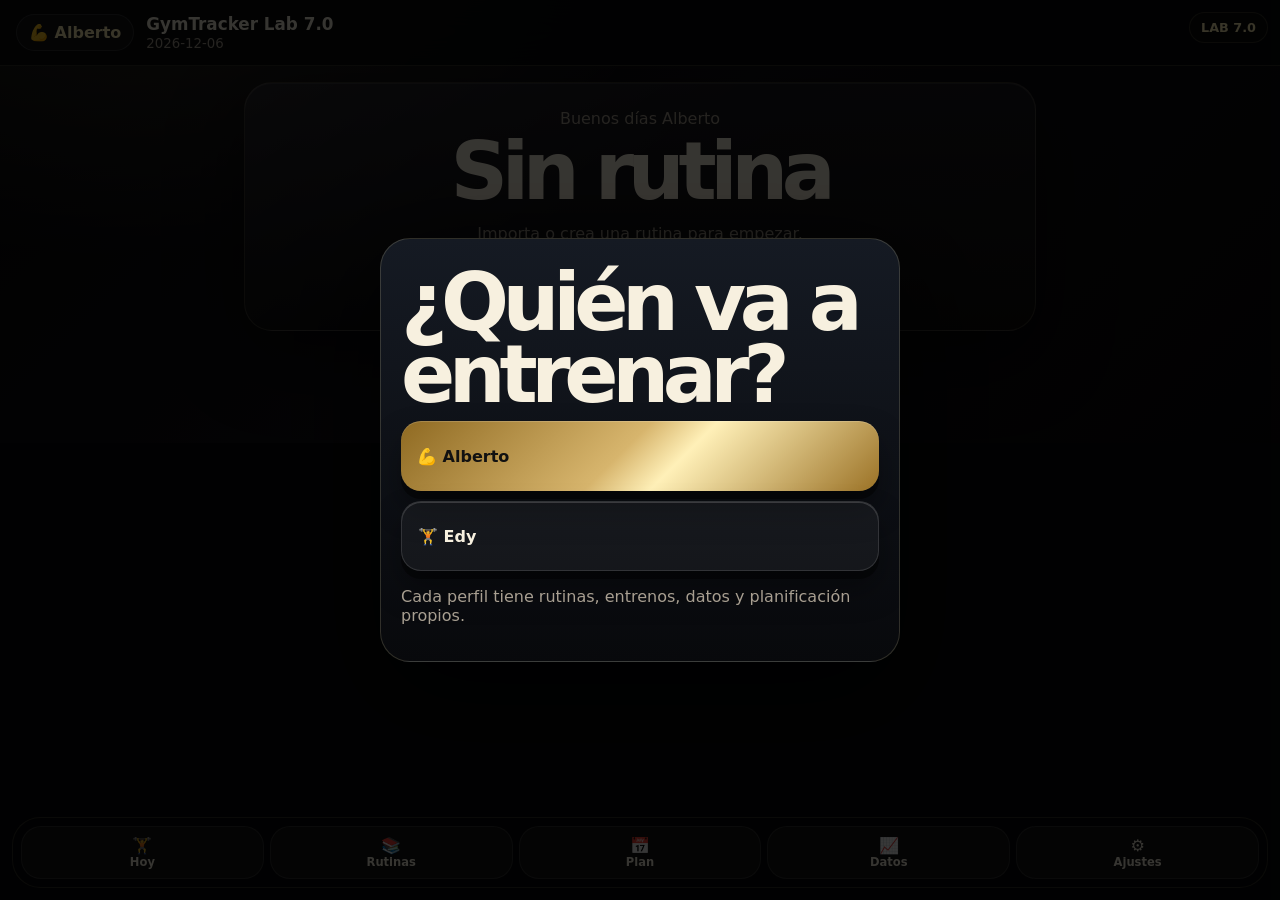
==== lab-html/index.html @ 8fd82e92 "import 7.0" ====
<!doctype html>
<html lang="es">
<head>
  <meta charset="utf-8">
  <meta name="viewport" content="width=device-width,initial-scale=1,viewport-fit=cover">
  <meta name="theme-color" content="#06070a">
  <meta http-equiv="Cache-Control" content="no-cache, no-store, must-revalidate">
  <title>GymTracker Lab 7.0</title>
  <link rel="manifest" href="manifest.webmanifest">
  <link rel="stylesheet" href="styles.css">
</head>
<body>
  <div class="badge">LAB 7.0</div>

  <div id="profileModal" class="modal on">
    <div class="modalBox">
      <h1>¿Quién va a entrenar?</h1>
      <button class="wall primary" onclick="GT.selectUser('Alberto')">💪 Alberto</button>
      <button class="wall" onclick="GT.selectUser('Edy')">🏋️ Edy</button>
      <p class="muted">Cada perfil tiene rutinas, entrenos, datos y planificación propios.</p>
    </div>
  </div>

  <header>
    <button id="userChip" class="chip" onclick="GT.openUsers()">💪 Alberto</button>
    <div>
      <strong>GymTracker Lab 7.0</strong>
      <small id="todayLabel"></small>
    </div>
  </header>

  <main>
    <section id="home" class="screen on"></section>
    <section id="workout" class="screen"></section>
    <section id="routines" class="screen"></section>
    <section id="plan" class="screen"></section>
    <section id="data" class="screen"></section>
    <section id="settings" class="screen"></section>
  </main>

  <nav>
    <button onclick="GT.show('home')" data-nav="home">🏋️<span>Hoy</span></button>
    <button onclick="GT.show('routines')" data-nav="routines">📚<span>Rutinas</span></button>
    <button onclick="GT.show('plan')" data-nav="plan">📅<span>Plan</span></button>
    <button onclick="GT.show('data')" data-nav="data">📈<span>Datos</span></button>
    <button onclick="GT.show('settings')" data-nav="settings">⚙️<span>Ajustes</span></button>
  </nav>

  <script src="storage.js"></script>
  <script src="routines.js"></script>
  <script src="workout.js"></script>
  <script src="stats.js"></script>
  <script src="season.js"></script>
  <script src="app.js"></script>
</body>
</html>
---- lab-html/styles.css ----
:root{
  --bg:#06070a;--panel:#101218;--panel2:#171923;--ink:#f7f0df;--mut:#a89f91;
  --gold:#d6b46a;--gold2:#fff0b8;--line:rgba(255,240,184,.16);
  --danger:#ff6b6b;--ok:#9be7b4;--r:28px;--gap:16px;
}
*{box-sizing:border-box}
html,body{margin:0;min-height:100%;background:var(--bg);color:var(--ink);font-family:system-ui,-apple-system,Segoe UI,Roboto,sans-serif;overflow-x:hidden}
body{
  background:
    radial-gradient(900px 520px at 10% -12%,rgba(255,240,184,.14),transparent 60%),
    linear-gradient(135deg,#050507,#111015 48%,#070608);
}
body.elegance{
  --gold:#9ca4ad;--gold2:#e5e1d8;--line:rgba(229,225,216,.14);
  background:radial-gradient(900px 520px at 18% -10%,rgba(229,225,216,.08),transparent 60%),linear-gradient(135deg,#07080a,#14171c 50%,#08090b);
}
body.carbon{
  --gold:#18d4ff;--gold2:#a9f4ff;--line:rgba(24,212,255,.22);
  background:repeating-linear-gradient(45deg,rgba(255,255,255,.03) 0 2px,transparent 2px 8px),linear-gradient(135deg,#020406,#071016 46%,#030608);
}
header{position:sticky;top:0;z-index:20;display:flex;gap:12px;align-items:center;padding:14px 16px;border-bottom:1px solid var(--line);background:rgba(6,7,10,.78);backdrop-filter:blur(18px)}
header strong{display:block;font-size:1.05rem} header small{display:block;color:var(--mut);margin-top:2px}
main{padding:16px 14px 96px;max-width:820px;margin:0 auto}
.screen{display:none}.screen.on{display:block}
.card{
  border:1px solid var(--line);border-radius:var(--r);padding:18px;margin:0 0 16px;
  background:linear-gradient(145deg,rgba(255,255,255,.075),rgba(255,255,255,.018) 45%,rgba(215,181,109,.035)),linear-gradient(180deg,#15141a,#070708);
  box-shadow:0 26px 76px rgba(0,0,0,.48),inset 0 1px 0 rgba(255,255,255,.09);
}
h1{font-size:clamp(2.4rem,10vw,5rem);line-height:.9;letter-spacing:-.08em;margin:8px 0}
h2{font-size:1.45rem;margin:0 0 10px} h3{margin:10px 0 8px}.muted{color:var(--mut)}
button,input,textarea,select{font:inherit}
input,textarea,select{
  width:100%;border:1px solid rgba(255,255,255,.12);border-radius:18px;padding:13px 14px;background:rgba(255,255,255,.035);color:var(--ink);outline:none;
}
textarea{min-height:180px;resize:vertical}
button{
  border:1px solid rgba(255,255,255,.12);border-radius:20px;padding:13px 16px;background:rgba(255,255,255,.045);color:var(--ink);font-weight:800;
}
.wall{
  box-shadow:0 8px 0 rgba(0,0,0,.45),0 18px 32px rgba(0,0,0,.35),inset 0 1px 0 rgba(255,255,255,.16);
}
.wall:active{transform:translateY(7px);box-shadow:0 1px 0 rgba(0,0,0,.5),inset 0 1px 0 rgba(255,255,255,.1)}
.primary{background:linear-gradient(135deg,#8f6a22,#d7b56d 46%,#fff0b8 58%,#9b7226)!important;color:#111!important;border:0!important}
body.elegance .primary{background:linear-gradient(135deg,#525a63,#cfd3d6 52%,#f0ece4)!important}
body.carbon .primary{background:linear-gradient(135deg,#0a1d28,#18d4ff 52%,#a9f4ff)!important}
.danger{color:#fff!important;background:rgba(255,107,107,.18)!important;border-color:rgba(255,107,107,.3)!important}
.row{display:flex;gap:10px;flex-wrap:wrap}.row>*{flex:1}
.grid{display:grid;grid-template-columns:repeat(auto-fit,minmax(150px,1fr));gap:10px}
.chip{border-radius:999px;padding:8px 12px;color:var(--gold2);background:rgba(255,255,255,.04)}
.badge{position:fixed;top:12px;right:12px;z-index:50;border:1px solid var(--line);border-radius:999px;padding:7px 11px;background:#090909;color:var(--gold2);font-weight:900;font-size:.8rem}
nav{position:fixed;left:12px;right:12px;bottom:12px;z-index:30;display:grid;grid-template-columns:repeat(5,1fr);gap:6px;padding:8px;border:1px solid var(--line);border-radius:28px;background:rgba(10,10,10,.78);backdrop-filter:blur(22px)}
nav button{box-shadow:none!important;border-radius:20px;padding:9px 4px;font-size:1rem}nav span{display:block;font-size:.72rem}
nav button.on{background:rgba(255,240,184,.12);color:var(--gold2)}
.modal{position:fixed;inset:0;z-index:100;display:none;align-items:center;justify-content:center;background:rgba(0,0,0,.78);padding:18px}
.modal.on{display:flex}.modalBox{width:min(92vw,520px);border:1px solid var(--line);border-radius:30px;padding:20px;background:linear-gradient(180deg,#151a23,#08090c);box-shadow:0 34px 100px rgba(0,0,0,.62)}.modalBox button{display:block;width:100%;margin:10px 0;text-align:left;min-height:70px}
.hero{text-align:center;padding:26px 18px}.hero h1{margin:8px 0}.routinePreview{max-height:220px;overflow:auto;margin-top:12px;padding:12px;border-radius:20px;background:rgba(0,0,0,.18);border:1px solid rgba(255,255,255,.08)}
.importBox pre{white-space:pre-wrap;padding:10px;border-radius:16px;background:rgba(0,0,0,.25);color:var(--gold2);font-family:ui-monospace,monospace}
.routineCard details,.routineCard{border:1px solid rgba(255,255,255,.1);border-radius:22px;padding:12px;background:rgba(255,255,255,.025);margin:10px 0}
.routineItem{display:grid;grid-template-columns:1fr 70px 70px 70px 42px;gap:6px;align-items:center;margin:8px 0}
@media(max-width:680px){.routineItem{grid-template-columns:1fr 1fr;border:1px solid rgba(255,255,255,.08);border-radius:16px;padding:8px}.routineItem b{grid-column:1/-1}}
.focus{min-height:calc(100dvh - 140px);display:flex;flex-direction:column;justify-content:space-between;text-align:center}
.focusTitle{font-size:clamp(2.4rem,12vw,5rem);line-height:.86;letter-spacing:-.08em;font-weight:950}
.focusStats{display:grid;grid-template-columns:1fr;gap:12px}
@media(min-width:540px){.focusStats{grid-template-columns:repeat(3,1fr)}}
.focusStat{border:1px solid var(--line);border-radius:28px;padding:16px;background:rgba(255,255,255,.035);box-shadow:0 16px 44px rgba(0,0,0,.34),inset 0 1px 0 rgba(255,255,255,.1)}
.focusStat span{display:block;color:var(--mut);font-size:.76rem;text-transform:uppercase;letter-spacing:.16em}.focusStat b{font-size:clamp(3rem,16vw,6rem);line-height:.86}
.bigAction{min-height:96px;font-size:clamp(1.4rem,6vw,2.4rem);text-transform:uppercase;letter-spacing:.08em}
.timer{display:grid;place-items:center;min-height:70dvh;text-align:center}.casio{border:4px solid #080808;border-radius:26px;background:linear-gradient(180deg,#1b1d1f,#050505);padding:18px;box-shadow:0 30px 90px rgba(0,0,0,.82)}.lcd{background:#b9c1a6;color:#1c2519;border:6px solid #101010;border-radius:18px;padding:20px;font-family:ui-monospace,monospace}.lcdTime{font-size:clamp(4rem,24vw,9rem);font-weight:950;letter-spacing:-.08em}
.statGrid{display:grid;grid-template-columns:repeat(2,1fr);gap:10px}.metric{border:1px solid rgba(255,255,255,.1);border-radius:22px;padding:14px;background:rgba(255,255,255,.03)}.metric b{font-size:1.8rem}
.block{border:1px solid rgba(255,255,255,.1);border-radius:22px;padding:12px;background:rgba(255,255,255,.025);margin:10px 0}.bar{height:12px;border-radius:99px;background:rgba(255,255,255,.08);overflow:hidden}.bar span{display:block;height:100%;background:linear-gradient(90deg,var(--gold),var(--gold2))}
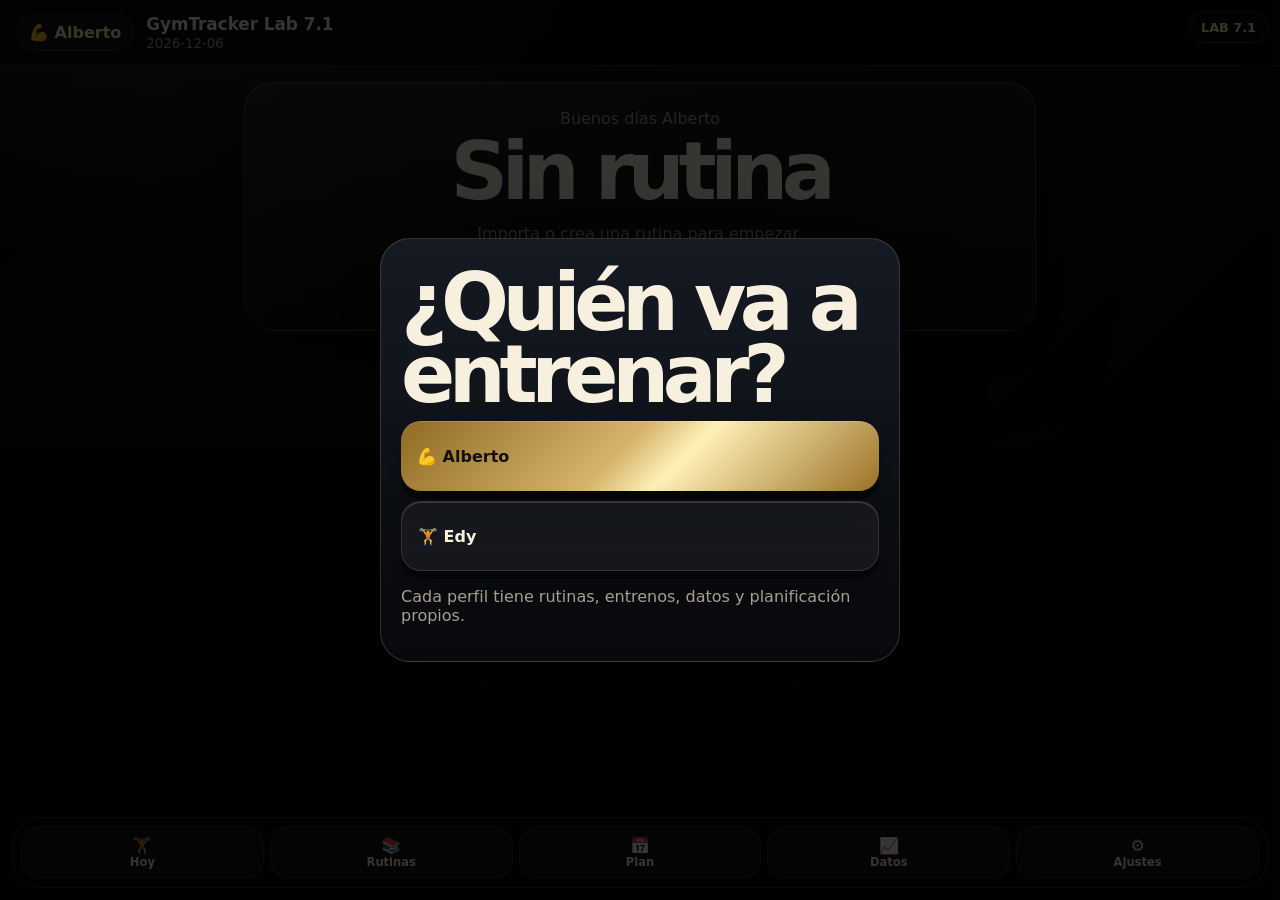
==== commit 9291fa6c: "import 7.1" ====
--- a/lab-html/index.html
+++ b/lab-html/index.html
@@ -5,12 +5,12 @@
   <meta name="viewport" content="width=device-width,initial-scale=1,viewport-fit=cover">
   <meta name="theme-color" content="#06070a">
   <meta http-equiv="Cache-Control" content="no-cache, no-store, must-revalidate">
-  <title>GymTracker Lab 7.0</title>
+  <title>GymTracker Lab 7.1</title>
   <link rel="manifest" href="manifest.webmanifest">
   <link rel="stylesheet" href="styles.css">
 </head>
 <body>
-  <div class="badge">LAB 7.0</div>
+  <div class="badge">LAB 7.1</div>
 
   <div id="profileModal" class="modal on">
     <div class="modalBox">
@@ -24,7 +24,7 @@
   <header>
     <button id="userChip" class="chip" onclick="GT.openUsers()">💪 Alberto</button>
     <div>
-      <strong>GymTracker Lab 7.0</strong>
+      <strong>GymTracker Lab 7.1</strong>
       <small id="todayLabel"></small>
     </div>
   </header>
--- a/lab-html/styles.css
+++ b/lab-html/styles.css
@@ -69,3 +69,29 @@
 .timer{display:grid;place-items:center;min-height:70dvh;text-align:center}.casio{border:4px solid #080808;border-radius:26px;background:linear-gradient(180deg,#1b1d1f,#050505);padding:18px;box-shadow:0 30px 90px rgba(0,0,0,.82)}.lcd{background:#b9c1a6;color:#1c2519;border:6px solid #101010;border-radius:18px;padding:20px;font-family:ui-monospace,monospace}.lcdTime{font-size:clamp(4rem,24vw,9rem);font-weight:950;letter-spacing:-.08em}
 .statGrid{display:grid;grid-template-columns:repeat(2,1fr);gap:10px}.metric{border:1px solid rgba(255,255,255,.1);border-radius:22px;padding:14px;background:rgba(255,255,255,.03)}.metric b{font-size:1.8rem}
 .block{border:1px solid rgba(255,255,255,.1);border-radius:22px;padding:12px;background:rgba(255,255,255,.025);margin:10px 0}.bar{height:12px;border-radius:99px;background:rgba(255,255,255,.08);overflow:hidden}.bar span{display:block;height:100%;background:linear-gradient(90deg,var(--gold),var(--gold2))}
+
+
+/* === LAB 7.1: tomorrow-safe refinements === */
+.helpBox{
+  border:1px solid rgba(255,255,255,.10);
+  border-radius:18px;
+  padding:10px;
+  background:rgba(0,0,0,.18);
+  color:var(--mut);
+  font-size:.92rem;
+}
+.importBox textarea{min-height:240px}
+.editorNote{font-size:.82rem;color:var(--mut);margin-top:6px}
+.timeAction{min-height:82px;font-size:1.35rem}
+.timeBadge{
+  display:inline-block;
+  padding:6px 10px;
+  border-radius:999px;
+  border:1px solid var(--line);
+  color:var(--gold2);
+  margin-top:8px;
+}
+.inlineActions{display:flex;gap:8px;flex-wrap:wrap;margin-top:10px}
+.inlineActions button{flex:1}
+.routineItem input{min-height:44px}
+.routineItem select{min-height:44px}
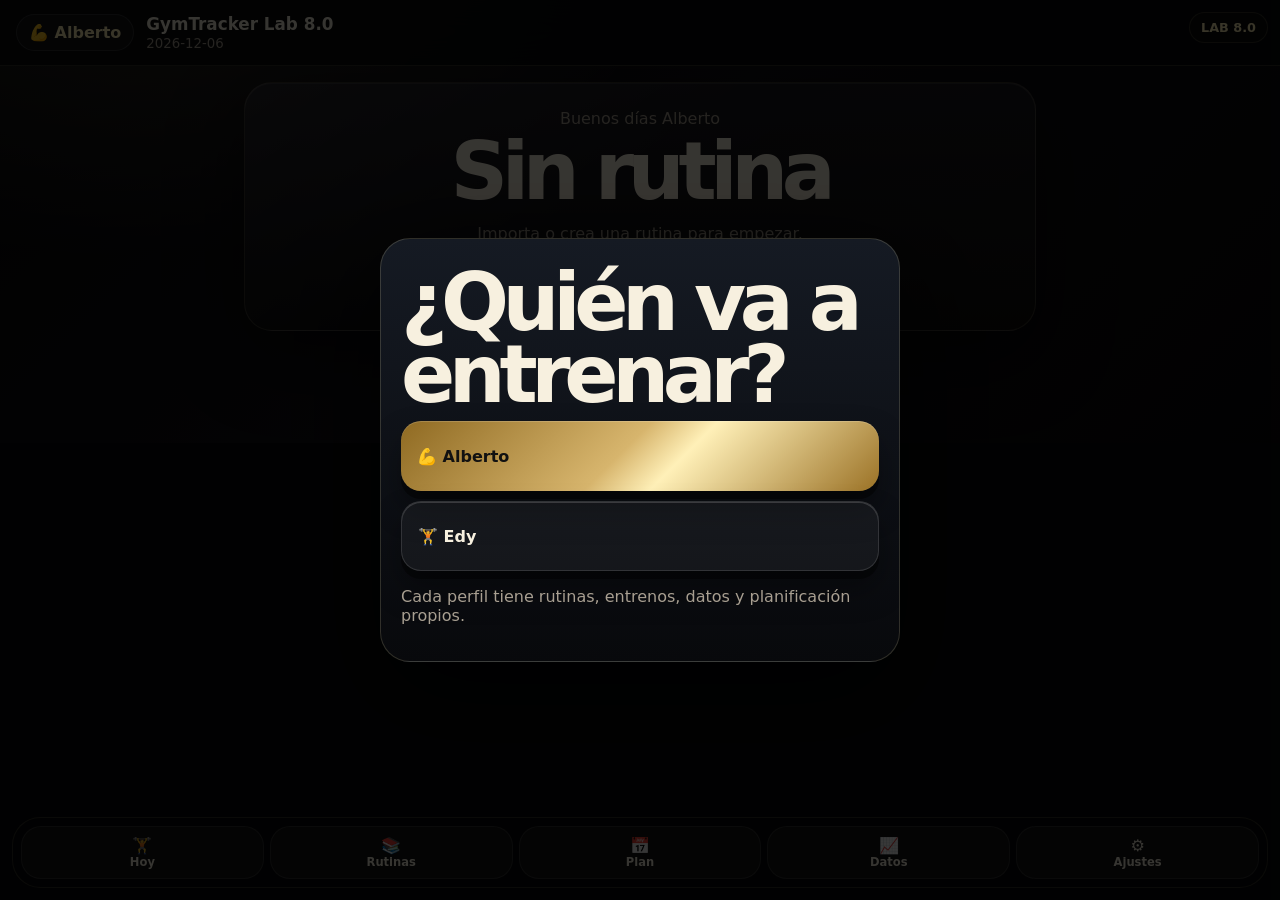
==== commit 0409bbec: "lab 8.0" ====
--- a/lab-html/index.html
+++ b/lab-html/index.html
@@ -5,12 +5,12 @@
   <meta name="viewport" content="width=device-width,initial-scale=1,viewport-fit=cover">
   <meta name="theme-color" content="#06070a">
   <meta http-equiv="Cache-Control" content="no-cache, no-store, must-revalidate">
-  <title>GymTracker Lab 7.1</title>
+  <title>GymTracker Lab 8.0</title>
   <link rel="manifest" href="manifest.webmanifest">
   <link rel="stylesheet" href="styles.css">
 </head>
 <body>
-  <div class="badge">LAB 7.1</div>
+  <div class="badge">LAB 8.0</div>
 
   <div id="profileModal" class="modal on">
     <div class="modalBox">
@@ -24,7 +24,7 @@
   <header>
     <button id="userChip" class="chip" onclick="GT.openUsers()">💪 Alberto</button>
     <div>
-      <strong>GymTracker Lab 7.1</strong>
+      <strong>GymTracker Lab 8.0</strong>
       <small id="todayLabel"></small>
     </div>
   </header>
--- a/lab-html/styles.css
+++ b/lab-html/styles.css
@@ -95,3 +95,101 @@
 .inlineActions button{flex:1}
 .routineItem input{min-height:44px}
 .routineItem select{min-height:44px}
+
+/* === LAB 7.2 Sprint 1: Data Safety === */
+.safePanel{border:2px solid rgba(155,231,180,.22)!important;background:rgba(155,231,180,.045)!important}
+.resumeBanner{border:2px solid rgba(255,240,184,.26)!important;background:rgba(255,240,184,.07)!important}
+.dataList{display:grid;gap:10px}
+.dataRow{display:grid;grid-template-columns:1fr auto;gap:10px;align-items:center;padding:10px;border:1px solid rgba(255,255,255,.1);border-radius:18px;background:rgba(255,255,255,.025)}
+.backupText{min-height:180px;font-family:ui-monospace,monospace;font-size:.85rem}
+.smallBtn{padding:9px 11px!important;border-radius:14px!important;font-size:.9rem}
+
+
+/* === LAB 7.2 Sprint 2: Constructor de Rutinas === */
+.builderHeader{display:flex;gap:10px;align-items:center;justify-content:space-between;flex-wrap:wrap}
+.builderGrid{display:grid;gap:12px}
+.routineDeck{display:grid;gap:10px}
+.routineTile{
+  border:1px solid rgba(255,255,255,.11);
+  border-radius:24px;
+  padding:14px;
+  background:rgba(255,255,255,.028);
+  box-shadow:0 14px 34px rgba(0,0,0,.22), inset 0 1px 0 rgba(255,255,255,.06);
+}
+.routineTileTop{display:flex;justify-content:space-between;gap:12px;align-items:flex-start}
+.routineTile h3{margin:0}
+.pill{display:inline-flex;align-items:center;gap:6px;border:1px solid var(--line);border-radius:999px;padding:5px 9px;color:var(--gold2);font-size:.82rem;font-weight:900}
+.constructor{
+  border:2px solid rgba(255,240,184,.20)!important;
+}
+.exerciseCard{
+  border:1px solid rgba(255,255,255,.11);
+  border-radius:24px;
+  padding:12px;
+  margin:10px 0;
+  background:linear-gradient(180deg,rgba(255,255,255,.045),rgba(255,255,255,.018));
+}
+.exerciseCardHeader{
+  display:grid;
+  grid-template-columns:1fr auto;
+  gap:10px;
+  align-items:center;
+}
+.exerciseNameInput{font-size:1.1rem;font-weight:900}
+.exerciseControls{
+  display:grid;
+  grid-template-columns:repeat(5,1fr);
+  gap:8px;
+  margin-top:10px;
+}
+.exerciseControls label{font-size:.74rem;color:var(--mut);font-weight:800;text-transform:uppercase;letter-spacing:.06em}
+.exerciseControls input,.exerciseControls select{margin-top:4px;padding:10px;border-radius:14px}
+@media(max-width:760px){.exerciseControls{grid-template-columns:1fr 1fr}.exerciseControls label:first-child{grid-column:1/-1}}
+.cardActions{display:flex;gap:8px;flex-wrap:wrap;margin-top:10px}
+.cardActions button{flex:1;min-width:86px}
+.libraryPanel{
+  border:1px solid rgba(255,255,255,.1);
+  border-radius:22px;
+  padding:12px;
+  background:rgba(0,0,0,.16);
+}
+.exercisePicker{
+  display:grid;
+  grid-template-columns:1fr auto;
+  gap:8px;
+  align-items:center;
+}
+.pickList{display:grid;gap:8px;margin-top:10px;max-height:280px;overflow:auto}
+.pickRow{
+  display:grid;
+  grid-template-columns:1fr auto auto;
+  gap:8px;
+  align-items:center;
+  padding:9px;
+  border-radius:16px;
+  background:rgba(255,255,255,.035);
+  border:1px solid rgba(255,255,255,.08);
+}
+.previewBox{
+  border:1px solid rgba(255,255,255,.1);
+  border-radius:20px;
+  padding:12px;
+  background:rgba(0,0,0,.16);
+}
+.previewLine{display:flex;justify-content:space-between;gap:10px;border-bottom:1px solid rgba(255,255,255,.06);padding:7px 0}
+.previewLine:last-child{border-bottom:0}
+.mochilaGrid{display:grid;grid-template-columns:repeat(auto-fit,minmax(150px,1fr));gap:8px}
+.mochilaBtn{text-align:left;min-height:54px}
+.searchInput{position:sticky;top:0;z-index:1}
+
+
+/* === LAB 8.0 Constructor PRO === */
+.proTag{background:rgba(255,240,184,.10)}
+.exerciseControls.pro{grid-template-columns:1.3fr .7fr .7fr .7fr .7fr .9fr}
+@media(max-width:860px){.exerciseControls.pro{grid-template-columns:1fr 1fr}}
+.noteArea{min-height:74px!important;font-size:.92rem!important}
+.copyBox{border:1px solid rgba(255,255,255,.10);border-radius:18px;padding:10px;background:rgba(0,0,0,.14);margin-top:10px}
+.categoryChip{display:inline-flex;align-items:center;gap:6px;margin:4px 5px 4px 0;padding:6px 10px;border-radius:999px;border:1px solid var(--line);color:var(--gold2);background:rgba(255,255,255,.035);font-weight:900;font-size:.82rem}
+.validWarn{border:1px solid rgba(255,205,120,.3);background:rgba(255,205,120,.08);color:#ffd58c;border-radius:16px;padding:9px;margin:8px 0}
+.builderToolbar{display:grid;grid-template-columns:1fr 1fr;gap:8px}
+@media(max-width:520px){.builderToolbar{grid-template-columns:1fr}}
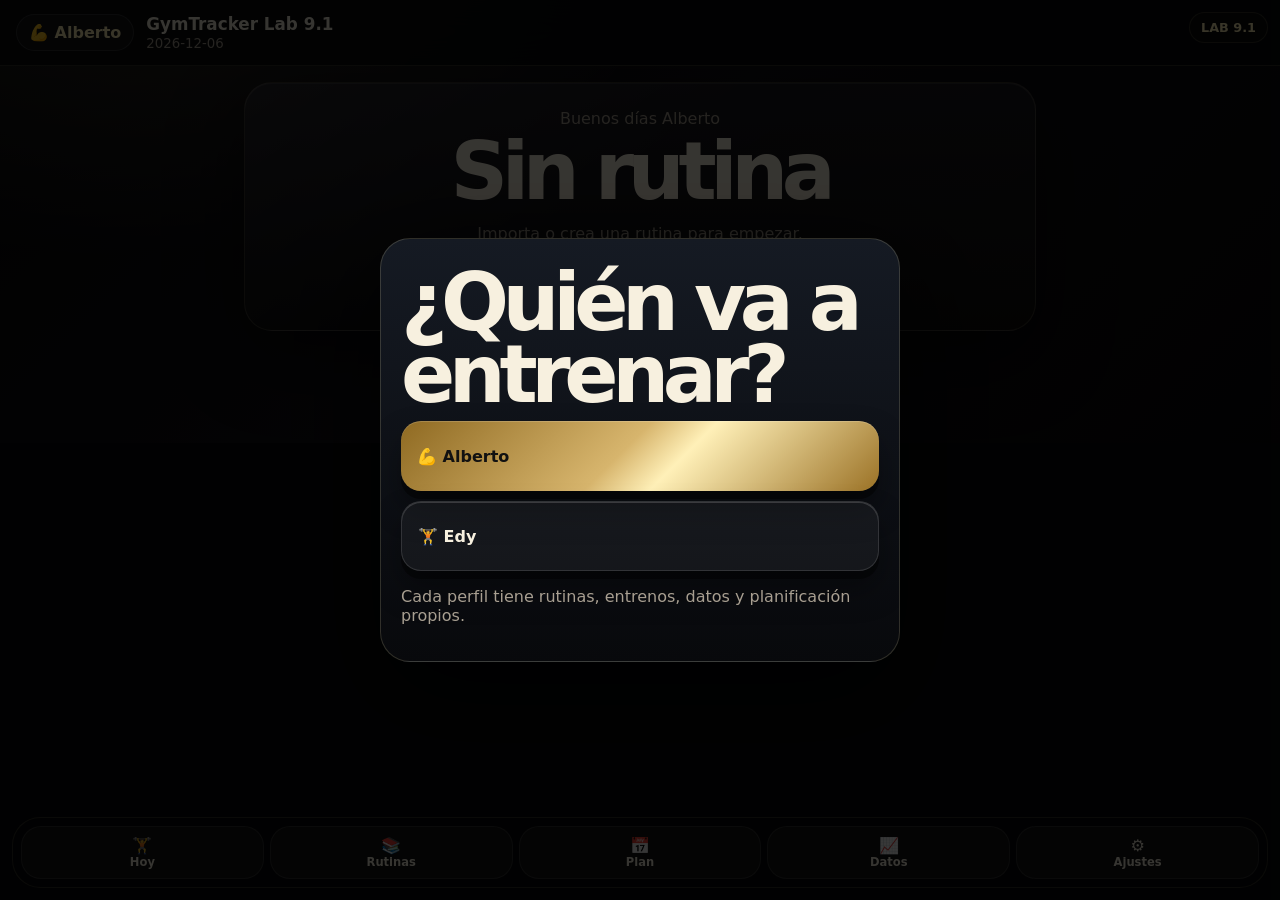
==== commit 1bb3be83: "lab 9.0" ====
--- a/lab-html/index.html
+++ b/lab-html/index.html
@@ -5,12 +5,12 @@
   <meta name="viewport" content="width=device-width,initial-scale=1,viewport-fit=cover">
   <meta name="theme-color" content="#06070a">
   <meta http-equiv="Cache-Control" content="no-cache, no-store, must-revalidate">
-  <title>GymTracker Lab 8.0</title>
+  <title>GymTracker Lab 9.1</title>
   <link rel="manifest" href="manifest.webmanifest">
   <link rel="stylesheet" href="styles.css">
 </head>
 <body>
-  <div class="badge">LAB 8.0</div>
+  <div class="badge">LAB 9.1</div>
 
   <div id="profileModal" class="modal on">
     <div class="modalBox">
@@ -24,7 +24,7 @@
   <header>
     <button id="userChip" class="chip" onclick="GT.openUsers()">💪 Alberto</button>
     <div>
-      <strong>GymTracker Lab 8.0</strong>
+      <strong>GymTracker Lab 9.1</strong>
       <small id="todayLabel"></small>
     </div>
   </header>
--- a/lab-html/styles.css
+++ b/lab-html/styles.css
@@ -193,3 +193,19 @@
 .validWarn{border:1px solid rgba(255,205,120,.3);background:rgba(255,205,120,.08);color:#ffd58c;border-radius:16px;padding:9px;margin:8px 0}
 .builderToolbar{display:grid;grid-template-columns:1fr 1fr;gap:8px}
 @media(max-width:520px){.builderToolbar{grid-template-columns:1fr}}
+
+/* LAB 9.0 All-in-One */
+.blockRoutineGrid,.dataList{display:grid;gap:8px}.checkRow{display:flex;gap:8px;align-items:center;border:1px solid rgba(255,255,255,.1);border-radius:16px;padding:9px;background:rgba(255,255,255,.025)}.checkRow input{width:auto}
+.memoryBox,.coachReportBox{border:1px solid rgba(255,255,255,.1);border-radius:18px;padding:10px;background:rgba(0,0,0,.16);margin:10px 0}.memoryBox b{color:var(--gold2)}
+.historyCard{border:1px solid rgba(255,255,255,.1);border-radius:22px;padding:12px;background:rgba(255,255,255,.025);margin:10px 0}.setEditRow{display:grid;grid-template-columns:1fr 70px 70px;gap:6px;align-items:center;margin:6px 0}
+.chart{display:flex;align-items:flex-end;gap:6px;height:150px;padding:10px;border:1px solid rgba(255,255,255,.1);border-radius:20px;background:rgba(0,0,0,.16);overflow:hidden}.barMini{flex:1;min-width:8px;border-radius:99px 99px 4px 4px;background:linear-gradient(180deg,var(--gold2),var(--gold))}
+.supersetBadge{display:inline-flex;border:1px solid var(--line);border-radius:999px;padding:3px 8px;color:var(--gold2);font-size:.78rem;font-weight:900}.categoryChip{display:inline-flex;margin:4px;padding:6px 10px;border-radius:999px;border:1px solid var(--line);color:var(--gold2);background:rgba(255,255,255,.035);font-weight:900}.validWarn{border:1px solid rgba(255,205,120,.3);background:rgba(255,205,120,.08);color:#ffd58c;border-radius:16px;padding:9px;margin:8px 0}.builderToolbar{display:grid;grid-template-columns:1fr 1fr;gap:8px}.noteArea{min-height:70px!important}
+
+/* === LAB 9.1 Polish + Intelligence === */
+.prBadge{display:inline-flex;align-items:center;gap:6px;border:1px solid rgba(255,240,184,.28);border-radius:999px;padding:5px 9px;color:var(--gold2);background:rgba(255,240,184,.08);font-weight:900}
+.exerciseChartCard{border:1px solid rgba(255,255,255,.1);border-radius:22px;padding:12px;background:rgba(255,255,255,.025);margin:10px 0}
+.spark{display:flex;align-items:flex-end;gap:5px;height:110px;padding:8px;border-radius:18px;background:rgba(0,0,0,.16);border:1px solid rgba(255,255,255,.08)}
+.sparkBar{flex:1;min-width:7px;border-radius:99px 99px 3px 3px;background:linear-gradient(180deg,var(--gold2),var(--gold))}
+.lastBox{border:1px solid rgba(255,255,255,.12);border-radius:22px;padding:12px;margin:12px 0;background:rgba(255,255,255,.028);text-align:left}
+.lastBox strong{color:var(--gold2)}
+.gtFooterNote{font-size:.85rem;color:var(--mut);margin-top:8px}
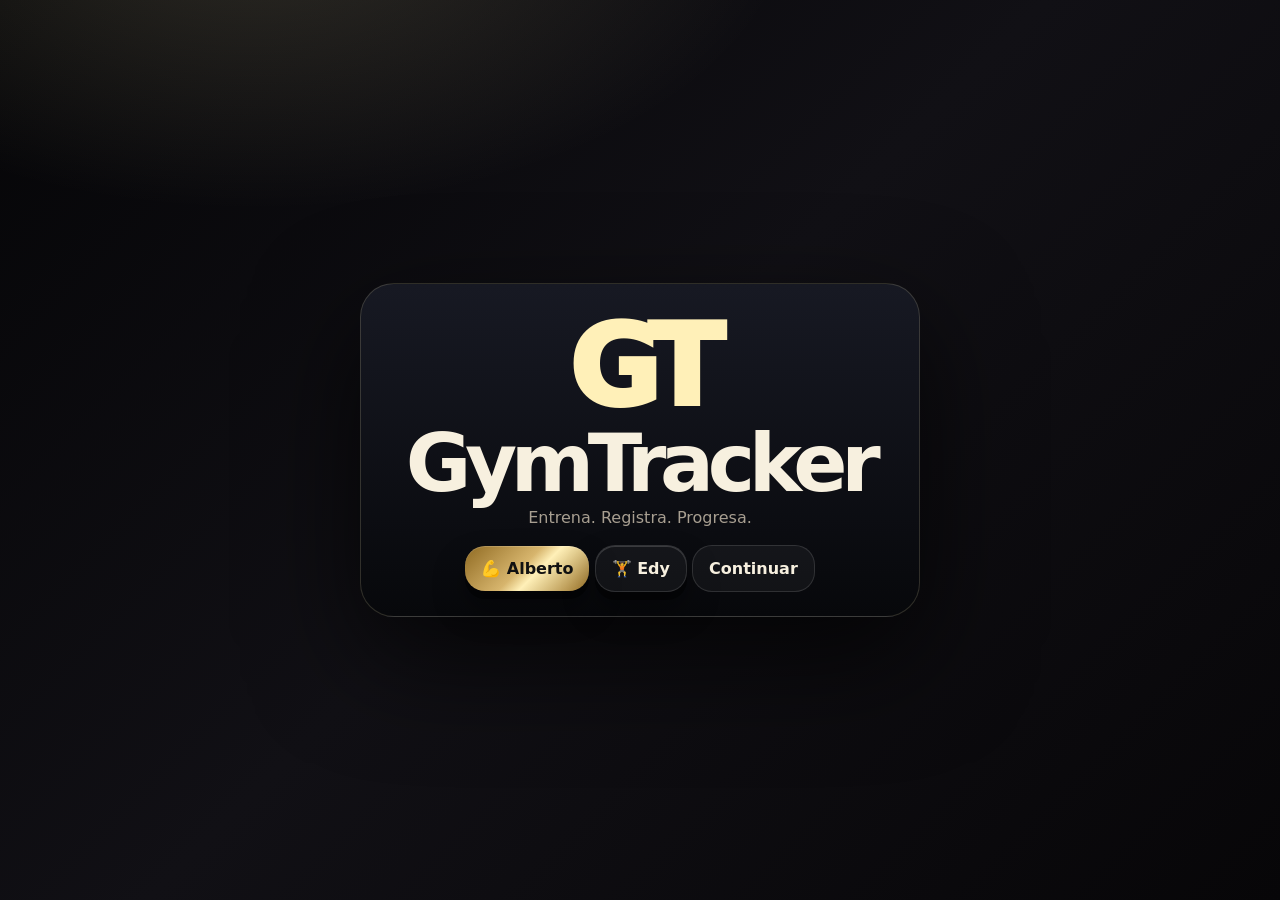
==== commit f81e3231: "9.3" ====
--- a/lab-html/index.html
+++ b/lab-html/index.html
@@ -5,12 +5,22 @@
   <meta name="viewport" content="width=device-width,initial-scale=1,viewport-fit=cover">
   <meta name="theme-color" content="#06070a">
   <meta http-equiv="Cache-Control" content="no-cache, no-store, must-revalidate">
-  <title>GymTracker Lab 9.1</title>
+  <title>GymTracker Lab 9.3</title>
   <link rel="manifest" href="manifest.webmanifest">
   <link rel="stylesheet" href="styles.css">
 </head>
-<body>
-  <div class="badge">LAB 9.1</div>
+<body><div id="splash" class="splash">
+  <div class="splashBox">
+    <div class="splashLogo">GT</div>
+    <h1>GymTracker</h1>
+    <p class="splashSub">Entrena. Registra. Progresa.</p>
+    <button class="wall primary" onclick="GT.selectUser('Alberto');GT.closeSplash()">💪 Alberto</button>
+    <button class="wall" onclick="GT.selectUser('Edy');GT.closeSplash()">🏋️ Edy</button>
+    <button onclick="GT.closeSplash()">Continuar</button>
+  </div>
+</div>
+<div id="summaryOverlay" class="summaryOverlay"><div class="summaryBox" id="summaryBox"></div></div>
+  <div class="badge">LAB 9.3</div>
 
   <div id="profileModal" class="modal on">
     <div class="modalBox">
@@ -24,7 +34,7 @@
   <header>
     <button id="userChip" class="chip" onclick="GT.openUsers()">💪 Alberto</button>
     <div>
-      <strong>GymTracker Lab 9.1</strong>
+      <strong>GymTracker Lab 9.3</strong>
       <small id="todayLabel"></small>
     </div>
   </header>
--- a/lab-html/styles.css
+++ b/lab-html/styles.css
@@ -209,3 +209,20 @@
 .lastBox{border:1px solid rgba(255,255,255,.12);border-radius:22px;padding:12px;margin:12px 0;background:rgba(255,255,255,.028);text-align:left}
 .lastBox strong{color:var(--gold2)}
 .gtFooterNote{font-size:.85rem;color:var(--mut);margin-top:8px}
+
+/* LAB 9.2 Final UX */
+.splash{position:fixed;inset:0;z-index:200;display:flex;align-items:center;justify-content:center;padding:20px;background:radial-gradient(900px 500px at 20% -10%,rgba(255,240,184,.16),transparent 60%),linear-gradient(135deg,#050507,#111015 48%,#070608)}
+.splash.hide{display:none}.splashBox{width:min(94vw,560px);border:1px solid var(--line);border-radius:34px;padding:24px;background:linear-gradient(180deg,#171923,#07080b);box-shadow:0 40px 110px rgba(0,0,0,.7);text-align:center}.splashLogo{font-size:clamp(3.2rem,18vw,7rem);line-height:.85;letter-spacing:-.1em;font-weight:1000;margin:12px 0;color:var(--gold2)}.splashSub{color:var(--mut);margin:8px 0 18px}
+.weekGrid{display:grid;gap:10px}.dayPlan{border:1px solid rgba(255,255,255,.1);border-radius:20px;padding:12px;background:rgba(255,255,255,.028)}.dayPlan h3{margin:0 0 8px}
+.summaryOverlay{position:fixed;inset:0;z-index:180;display:none;align-items:center;justify-content:center;padding:16px;background:rgba(0,0,0,.82)}.summaryOverlay.on{display:flex}.summaryBox{width:min(94vw,680px);max-height:90vh;overflow:auto;border-radius:28px;padding:18px;border:1px solid var(--line);background:linear-gradient(180deg,#151a23,#07080b)}.summaryStats{display:grid;grid-template-columns:repeat(3,1fr);gap:8px;margin:10px 0}@media(max-width:560px){.summaryStats{grid-template-columns:1fr}}
+
+/* LAB 9.3 Profile Config */
+.profileCard{border:2px solid rgba(255,240,184,.22)!important;background:rgba(255,240,184,.055)!important}
+.profileGrid{display:grid;grid-template-columns:repeat(auto-fit,minmax(150px,1fr));gap:10px}
+.weightBig{font-size:clamp(2.2rem,11vw,4.8rem);font-weight:1000;letter-spacing:-.08em;color:var(--gold2);line-height:.9;margin:8px 0}
+.exerciseConfigCard{border:1px solid rgba(255,255,255,.10);border-radius:20px;padding:12px;background:rgba(255,255,255,.025);margin:10px 0}
+.exerciseConfigGrid{display:grid;grid-template-columns:1fr 90px 90px 90px;gap:8px;align-items:end}
+@media(max-width:680px){.exerciseConfigGrid{grid-template-columns:1fr 1fr}}
+.bodyChart{display:flex;align-items:flex-end;gap:5px;height:120px;border:1px solid rgba(255,255,255,.1);border-radius:18px;background:rgba(0,0,0,.16);padding:8px;overflow:hidden}
+.bodyBar{flex:1;min-width:7px;border-radius:99px 99px 3px 3px;background:linear-gradient(180deg,var(--gold2),var(--gold))}
+.exportHint{color:var(--mut);font-size:.88rem;margin-top:8px}
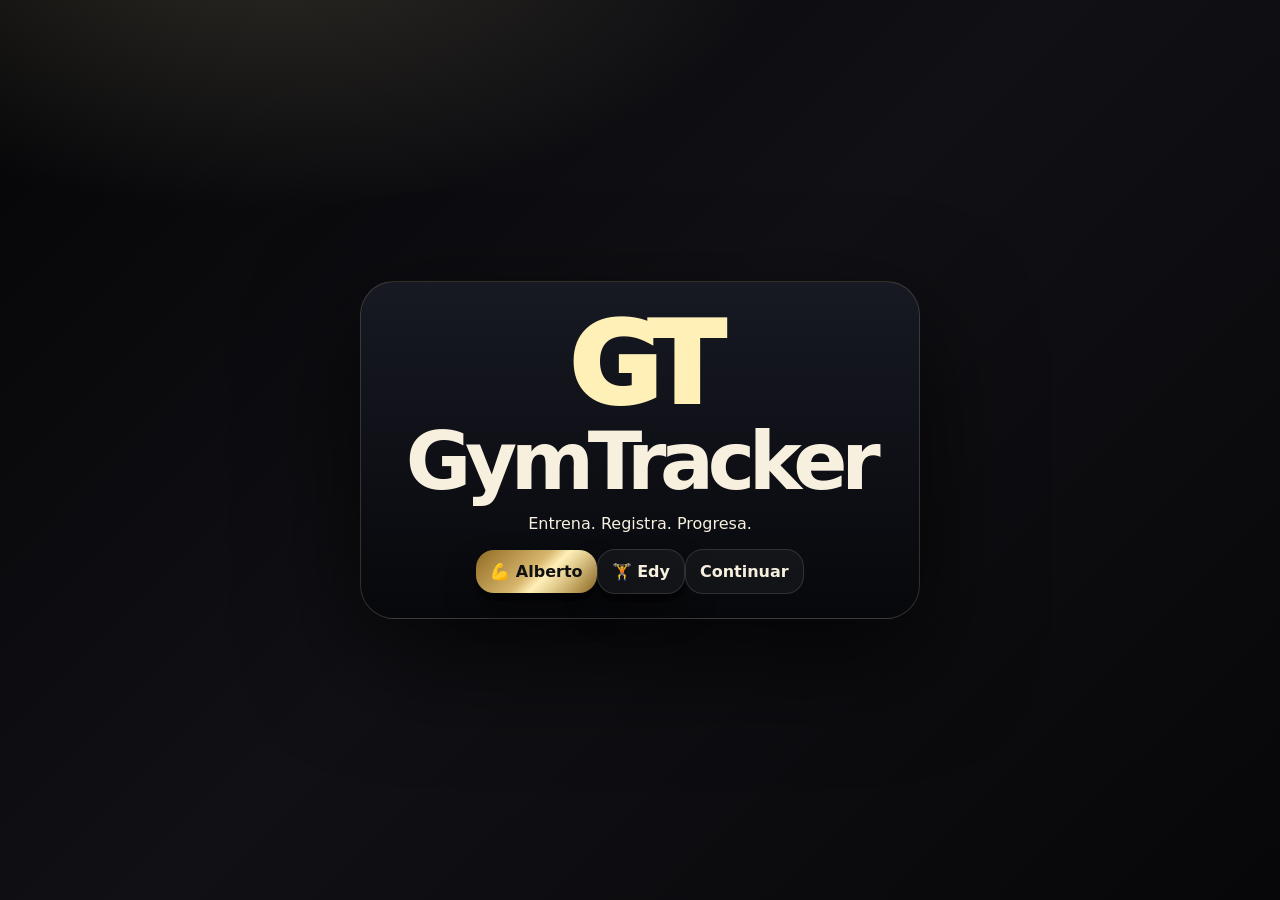
==== commit 36bcf554: "alpha 2.1." ====
--- a/lab-html/index.html
+++ b/lab-html/index.html
@@ -1,66 +1,10 @@
-<!doctype html>
-<html lang="es">
-<head>
-  <meta charset="utf-8">
-  <meta name="viewport" content="width=device-width,initial-scale=1,viewport-fit=cover">
-  <meta name="theme-color" content="#06070a">
-  <meta http-equiv="Cache-Control" content="no-cache, no-store, must-revalidate">
-  <title>GymTracker Lab 9.3</title>
-  <link rel="manifest" href="manifest.webmanifest">
-  <link rel="stylesheet" href="styles.css">
-</head>
-<body><div id="splash" class="splash">
-  <div class="splashBox">
-    <div class="splashLogo">GT</div>
-    <h1>GymTracker</h1>
-    <p class="splashSub">Entrena. Registra. Progresa.</p>
-    <button class="wall primary" onclick="GT.selectUser('Alberto');GT.closeSplash()">💪 Alberto</button>
-    <button class="wall" onclick="GT.selectUser('Edy');GT.closeSplash()">🏋️ Edy</button>
-    <button onclick="GT.closeSplash()">Continuar</button>
-  </div>
-</div>
-<div id="summaryOverlay" class="summaryOverlay"><div class="summaryBox" id="summaryBox"></div></div>
-  <div class="badge">LAB 9.3</div>
-
-  <div id="profileModal" class="modal on">
-    <div class="modalBox">
-      <h1>¿Quién va a entrenar?</h1>
-      <button class="wall primary" onclick="GT.selectUser('Alberto')">💪 Alberto</button>
-      <button class="wall" onclick="GT.selectUser('Edy')">🏋️ Edy</button>
-      <p class="muted">Cada perfil tiene rutinas, entrenos, datos y planificación propios.</p>
-    </div>
-  </div>
-
-  <header>
-    <button id="userChip" class="chip" onclick="GT.openUsers()">💪 Alberto</button>
-    <div>
-      <strong>GymTracker Lab 9.3</strong>
-      <small id="todayLabel"></small>
-    </div>
-  </header>
-
-  <main>
-    <section id="home" class="screen on"></section>
-    <section id="workout" class="screen"></section>
-    <section id="routines" class="screen"></section>
-    <section id="plan" class="screen"></section>
-    <section id="data" class="screen"></section>
-    <section id="settings" class="screen"></section>
-  </main>
-
-  <nav>
-    <button onclick="GT.show('home')" data-nav="home">🏋️<span>Hoy</span></button>
-    <button onclick="GT.show('routines')" data-nav="routines">📚<span>Rutinas</span></button>
-    <button onclick="GT.show('plan')" data-nav="plan">📅<span>Plan</span></button>
-    <button onclick="GT.show('data')" data-nav="data">📈<span>Datos</span></button>
-    <button onclick="GT.show('settings')" data-nav="settings">⚙️<span>Ajustes</span></button>
-  </nav>
-
-  <script src="storage.js"></script>
-  <script src="routines.js"></script>
-  <script src="workout.js"></script>
-  <script src="stats.js"></script>
-  <script src="season.js"></script>
-  <script src="app.js"></script>
-</body>
-</html>
+<!doctype html><html lang="es"><head><meta charset="utf-8"><meta name="viewport" content="width=device-width,initial-scale=1,viewport-fit=cover"><meta name="theme-color" content="#06070a"><title>GymTracker Alpha 2.1</title><link rel="manifest" href="manifest.webmanifest"><link rel="stylesheet" href="styles.css"></head><body>
+<div class="badge">ALPHA 2.1</div>
+<div id="splash" class="splash"><div class="splashBox"><div class="logo">GT</div><h1>GymTracker</h1><p>Entrena. Registra. Progresa.</p><button class="primary wall" onclick="GT.selectUser('Alberto')">💪 Alberto</button><button class="wall" onclick="GT.selectUser('Edy')">🏋️ Edy</button><button onclick="GT.closeSplash()">Continuar</button></div></div>
+<button class="labFloat" onclick="GT.openLab()">💡</button>
+<div id="labPanel" class="overlay"><div class="box"><h2>Sugerencias y errores</h2><select id="labType"><option value="idea">Sugerencia</option><option value="bug">Error</option><option value="ux">Mejora visual</option></select><textarea id="labText" placeholder="Apunta aquí lo que veas entrenando..."></textarea><div class="row"><button class="primary" onclick="GT.saveLab()">Guardar</button><button onclick="GT.closeLab()">Cerrar</button></div></div></div>
+<div id="summaryOverlay" class="overlay"><div class="box" id="summaryBox"></div></div>
+<header><button id="userChip" class="chip" onclick="GT.openUsers()">💪 Alberto</button><div><strong>GymTracker Alpha 2.1</strong><small id="todayLabel"></small></div></header>
+<main><section id="home" class="screen on"></section><section id="routines" class="screen"></section><section id="workout" class="screen"></section><section id="plan" class="screen"></section><section id="stats" class="screen"></section><section id="settings" class="screen"></section></main>
+<nav><button data-nav="home" onclick="GT.show('home')">🏠<span>Hoy</span></button><button data-nav="routines" onclick="GT.show('routines')">📚<span>Rutinas</span></button><button data-nav="plan" onclick="GT.show('plan')">📅<span>Plan</span></button><button data-nav="stats" onclick="GT.show('stats')">📈<span>Datos</span></button><button data-nav="settings" onclick="GT.show('settings')">⚙️<span>Ajustes</span></button></nav>
+<script src="storage.js"></script><script src="routines.js"></script><script src="workout.js"></script><script src="stats.js"></script><script src="plan.js"></script><script src="app.js"></script></body></html>
--- a/lab-html/styles.css
+++ b/lab-html/styles.css
@@ -1,228 +1,4 @@
-:root{
-  --bg:#06070a;--panel:#101218;--panel2:#171923;--ink:#f7f0df;--mut:#a89f91;
-  --gold:#d6b46a;--gold2:#fff0b8;--line:rgba(255,240,184,.16);
-  --danger:#ff6b6b;--ok:#9be7b4;--r:28px;--gap:16px;
-}
-*{box-sizing:border-box}
-html,body{margin:0;min-height:100%;background:var(--bg);color:var(--ink);font-family:system-ui,-apple-system,Segoe UI,Roboto,sans-serif;overflow-x:hidden}
-body{
-  background:
-    radial-gradient(900px 520px at 10% -12%,rgba(255,240,184,.14),transparent 60%),
-    linear-gradient(135deg,#050507,#111015 48%,#070608);
-}
-body.elegance{
-  --gold:#9ca4ad;--gold2:#e5e1d8;--line:rgba(229,225,216,.14);
-  background:radial-gradient(900px 520px at 18% -10%,rgba(229,225,216,.08),transparent 60%),linear-gradient(135deg,#07080a,#14171c 50%,#08090b);
-}
-body.carbon{
-  --gold:#18d4ff;--gold2:#a9f4ff;--line:rgba(24,212,255,.22);
-  background:repeating-linear-gradient(45deg,rgba(255,255,255,.03) 0 2px,transparent 2px 8px),linear-gradient(135deg,#020406,#071016 46%,#030608);
-}
-header{position:sticky;top:0;z-index:20;display:flex;gap:12px;align-items:center;padding:14px 16px;border-bottom:1px solid var(--line);background:rgba(6,7,10,.78);backdrop-filter:blur(18px)}
-header strong{display:block;font-size:1.05rem} header small{display:block;color:var(--mut);margin-top:2px}
-main{padding:16px 14px 96px;max-width:820px;margin:0 auto}
-.screen{display:none}.screen.on{display:block}
-.card{
-  border:1px solid var(--line);border-radius:var(--r);padding:18px;margin:0 0 16px;
-  background:linear-gradient(145deg,rgba(255,255,255,.075),rgba(255,255,255,.018) 45%,rgba(215,181,109,.035)),linear-gradient(180deg,#15141a,#070708);
-  box-shadow:0 26px 76px rgba(0,0,0,.48),inset 0 1px 0 rgba(255,255,255,.09);
-}
-h1{font-size:clamp(2.4rem,10vw,5rem);line-height:.9;letter-spacing:-.08em;margin:8px 0}
-h2{font-size:1.45rem;margin:0 0 10px} h3{margin:10px 0 8px}.muted{color:var(--mut)}
-button,input,textarea,select{font:inherit}
-input,textarea,select{
-  width:100%;border:1px solid rgba(255,255,255,.12);border-radius:18px;padding:13px 14px;background:rgba(255,255,255,.035);color:var(--ink);outline:none;
-}
-textarea{min-height:180px;resize:vertical}
-button{
-  border:1px solid rgba(255,255,255,.12);border-radius:20px;padding:13px 16px;background:rgba(255,255,255,.045);color:var(--ink);font-weight:800;
-}
-.wall{
-  box-shadow:0 8px 0 rgba(0,0,0,.45),0 18px 32px rgba(0,0,0,.35),inset 0 1px 0 rgba(255,255,255,.16);
-}
-.wall:active{transform:translateY(7px);box-shadow:0 1px 0 rgba(0,0,0,.5),inset 0 1px 0 rgba(255,255,255,.1)}
-.primary{background:linear-gradient(135deg,#8f6a22,#d7b56d 46%,#fff0b8 58%,#9b7226)!important;color:#111!important;border:0!important}
-body.elegance .primary{background:linear-gradient(135deg,#525a63,#cfd3d6 52%,#f0ece4)!important}
-body.carbon .primary{background:linear-gradient(135deg,#0a1d28,#18d4ff 52%,#a9f4ff)!important}
-.danger{color:#fff!important;background:rgba(255,107,107,.18)!important;border-color:rgba(255,107,107,.3)!important}
-.row{display:flex;gap:10px;flex-wrap:wrap}.row>*{flex:1}
-.grid{display:grid;grid-template-columns:repeat(auto-fit,minmax(150px,1fr));gap:10px}
-.chip{border-radius:999px;padding:8px 12px;color:var(--gold2);background:rgba(255,255,255,.04)}
-.badge{position:fixed;top:12px;right:12px;z-index:50;border:1px solid var(--line);border-radius:999px;padding:7px 11px;background:#090909;color:var(--gold2);font-weight:900;font-size:.8rem}
-nav{position:fixed;left:12px;right:12px;bottom:12px;z-index:30;display:grid;grid-template-columns:repeat(5,1fr);gap:6px;padding:8px;border:1px solid var(--line);border-radius:28px;background:rgba(10,10,10,.78);backdrop-filter:blur(22px)}
-nav button{box-shadow:none!important;border-radius:20px;padding:9px 4px;font-size:1rem}nav span{display:block;font-size:.72rem}
-nav button.on{background:rgba(255,240,184,.12);color:var(--gold2)}
-.modal{position:fixed;inset:0;z-index:100;display:none;align-items:center;justify-content:center;background:rgba(0,0,0,.78);padding:18px}
-.modal.on{display:flex}.modalBox{width:min(92vw,520px);border:1px solid var(--line);border-radius:30px;padding:20px;background:linear-gradient(180deg,#151a23,#08090c);box-shadow:0 34px 100px rgba(0,0,0,.62)}.modalBox button{display:block;width:100%;margin:10px 0;text-align:left;min-height:70px}
-.hero{text-align:center;padding:26px 18px}.hero h1{margin:8px 0}.routinePreview{max-height:220px;overflow:auto;margin-top:12px;padding:12px;border-radius:20px;background:rgba(0,0,0,.18);border:1px solid rgba(255,255,255,.08)}
-.importBox pre{white-space:pre-wrap;padding:10px;border-radius:16px;background:rgba(0,0,0,.25);color:var(--gold2);font-family:ui-monospace,monospace}
-.routineCard details,.routineCard{border:1px solid rgba(255,255,255,.1);border-radius:22px;padding:12px;background:rgba(255,255,255,.025);margin:10px 0}
-.routineItem{display:grid;grid-template-columns:1fr 70px 70px 70px 42px;gap:6px;align-items:center;margin:8px 0}
-@media(max-width:680px){.routineItem{grid-template-columns:1fr 1fr;border:1px solid rgba(255,255,255,.08);border-radius:16px;padding:8px}.routineItem b{grid-column:1/-1}}
-.focus{min-height:calc(100dvh - 140px);display:flex;flex-direction:column;justify-content:space-between;text-align:center}
-.focusTitle{font-size:clamp(2.4rem,12vw,5rem);line-height:.86;letter-spacing:-.08em;font-weight:950}
-.focusStats{display:grid;grid-template-columns:1fr;gap:12px}
-@media(min-width:540px){.focusStats{grid-template-columns:repeat(3,1fr)}}
-.focusStat{border:1px solid var(--line);border-radius:28px;padding:16px;background:rgba(255,255,255,.035);box-shadow:0 16px 44px rgba(0,0,0,.34),inset 0 1px 0 rgba(255,255,255,.1)}
-.focusStat span{display:block;color:var(--mut);font-size:.76rem;text-transform:uppercase;letter-spacing:.16em}.focusStat b{font-size:clamp(3rem,16vw,6rem);line-height:.86}
-.bigAction{min-height:96px;font-size:clamp(1.4rem,6vw,2.4rem);text-transform:uppercase;letter-spacing:.08em}
-.timer{display:grid;place-items:center;min-height:70dvh;text-align:center}.casio{border:4px solid #080808;border-radius:26px;background:linear-gradient(180deg,#1b1d1f,#050505);padding:18px;box-shadow:0 30px 90px rgba(0,0,0,.82)}.lcd{background:#b9c1a6;color:#1c2519;border:6px solid #101010;border-radius:18px;padding:20px;font-family:ui-monospace,monospace}.lcdTime{font-size:clamp(4rem,24vw,9rem);font-weight:950;letter-spacing:-.08em}
-.statGrid{display:grid;grid-template-columns:repeat(2,1fr);gap:10px}.metric{border:1px solid rgba(255,255,255,.1);border-radius:22px;padding:14px;background:rgba(255,255,255,.03)}.metric b{font-size:1.8rem}
-.block{border:1px solid rgba(255,255,255,.1);border-radius:22px;padding:12px;background:rgba(255,255,255,.025);margin:10px 0}.bar{height:12px;border-radius:99px;background:rgba(255,255,255,.08);overflow:hidden}.bar span{display:block;height:100%;background:linear-gradient(90deg,var(--gold),var(--gold2))}
-
-
-/* === LAB 7.1: tomorrow-safe refinements === */
-.helpBox{
-  border:1px solid rgba(255,255,255,.10);
-  border-radius:18px;
-  padding:10px;
-  background:rgba(0,0,0,.18);
-  color:var(--mut);
-  font-size:.92rem;
-}
-.importBox textarea{min-height:240px}
-.editorNote{font-size:.82rem;color:var(--mut);margin-top:6px}
-.timeAction{min-height:82px;font-size:1.35rem}
-.timeBadge{
-  display:inline-block;
-  padding:6px 10px;
-  border-radius:999px;
-  border:1px solid var(--line);
-  color:var(--gold2);
-  margin-top:8px;
-}
-.inlineActions{display:flex;gap:8px;flex-wrap:wrap;margin-top:10px}
-.inlineActions button{flex:1}
-.routineItem input{min-height:44px}
-.routineItem select{min-height:44px}
-
-/* === LAB 7.2 Sprint 1: Data Safety === */
-.safePanel{border:2px solid rgba(155,231,180,.22)!important;background:rgba(155,231,180,.045)!important}
-.resumeBanner{border:2px solid rgba(255,240,184,.26)!important;background:rgba(255,240,184,.07)!important}
-.dataList{display:grid;gap:10px}
-.dataRow{display:grid;grid-template-columns:1fr auto;gap:10px;align-items:center;padding:10px;border:1px solid rgba(255,255,255,.1);border-radius:18px;background:rgba(255,255,255,.025)}
-.backupText{min-height:180px;font-family:ui-monospace,monospace;font-size:.85rem}
-.smallBtn{padding:9px 11px!important;border-radius:14px!important;font-size:.9rem}
-
-
-/* === LAB 7.2 Sprint 2: Constructor de Rutinas === */
-.builderHeader{display:flex;gap:10px;align-items:center;justify-content:space-between;flex-wrap:wrap}
-.builderGrid{display:grid;gap:12px}
-.routineDeck{display:grid;gap:10px}
-.routineTile{
-  border:1px solid rgba(255,255,255,.11);
-  border-radius:24px;
-  padding:14px;
-  background:rgba(255,255,255,.028);
-  box-shadow:0 14px 34px rgba(0,0,0,.22), inset 0 1px 0 rgba(255,255,255,.06);
-}
-.routineTileTop{display:flex;justify-content:space-between;gap:12px;align-items:flex-start}
-.routineTile h3{margin:0}
-.pill{display:inline-flex;align-items:center;gap:6px;border:1px solid var(--line);border-radius:999px;padding:5px 9px;color:var(--gold2);font-size:.82rem;font-weight:900}
-.constructor{
-  border:2px solid rgba(255,240,184,.20)!important;
-}
-.exerciseCard{
-  border:1px solid rgba(255,255,255,.11);
-  border-radius:24px;
-  padding:12px;
-  margin:10px 0;
-  background:linear-gradient(180deg,rgba(255,255,255,.045),rgba(255,255,255,.018));
-}
-.exerciseCardHeader{
-  display:grid;
-  grid-template-columns:1fr auto;
-  gap:10px;
-  align-items:center;
-}
-.exerciseNameInput{font-size:1.1rem;font-weight:900}
-.exerciseControls{
-  display:grid;
-  grid-template-columns:repeat(5,1fr);
-  gap:8px;
-  margin-top:10px;
-}
-.exerciseControls label{font-size:.74rem;color:var(--mut);font-weight:800;text-transform:uppercase;letter-spacing:.06em}
-.exerciseControls input,.exerciseControls select{margin-top:4px;padding:10px;border-radius:14px}
-@media(max-width:760px){.exerciseControls{grid-template-columns:1fr 1fr}.exerciseControls label:first-child{grid-column:1/-1}}
-.cardActions{display:flex;gap:8px;flex-wrap:wrap;margin-top:10px}
-.cardActions button{flex:1;min-width:86px}
-.libraryPanel{
-  border:1px solid rgba(255,255,255,.1);
-  border-radius:22px;
-  padding:12px;
-  background:rgba(0,0,0,.16);
-}
-.exercisePicker{
-  display:grid;
-  grid-template-columns:1fr auto;
-  gap:8px;
-  align-items:center;
-}
-.pickList{display:grid;gap:8px;margin-top:10px;max-height:280px;overflow:auto}
-.pickRow{
-  display:grid;
-  grid-template-columns:1fr auto auto;
-  gap:8px;
-  align-items:center;
-  padding:9px;
-  border-radius:16px;
-  background:rgba(255,255,255,.035);
-  border:1px solid rgba(255,255,255,.08);
-}
-.previewBox{
-  border:1px solid rgba(255,255,255,.1);
-  border-radius:20px;
-  padding:12px;
-  background:rgba(0,0,0,.16);
-}
-.previewLine{display:flex;justify-content:space-between;gap:10px;border-bottom:1px solid rgba(255,255,255,.06);padding:7px 0}
-.previewLine:last-child{border-bottom:0}
-.mochilaGrid{display:grid;grid-template-columns:repeat(auto-fit,minmax(150px,1fr));gap:8px}
-.mochilaBtn{text-align:left;min-height:54px}
-.searchInput{position:sticky;top:0;z-index:1}
-
-
-/* === LAB 8.0 Constructor PRO === */
-.proTag{background:rgba(255,240,184,.10)}
-.exerciseControls.pro{grid-template-columns:1.3fr .7fr .7fr .7fr .7fr .9fr}
-@media(max-width:860px){.exerciseControls.pro{grid-template-columns:1fr 1fr}}
-.noteArea{min-height:74px!important;font-size:.92rem!important}
-.copyBox{border:1px solid rgba(255,255,255,.10);border-radius:18px;padding:10px;background:rgba(0,0,0,.14);margin-top:10px}
-.categoryChip{display:inline-flex;align-items:center;gap:6px;margin:4px 5px 4px 0;padding:6px 10px;border-radius:999px;border:1px solid var(--line);color:var(--gold2);background:rgba(255,255,255,.035);font-weight:900;font-size:.82rem}
-.validWarn{border:1px solid rgba(255,205,120,.3);background:rgba(255,205,120,.08);color:#ffd58c;border-radius:16px;padding:9px;margin:8px 0}
-.builderToolbar{display:grid;grid-template-columns:1fr 1fr;gap:8px}
-@media(max-width:520px){.builderToolbar{grid-template-columns:1fr}}
-
-/* LAB 9.0 All-in-One */
-.blockRoutineGrid,.dataList{display:grid;gap:8px}.checkRow{display:flex;gap:8px;align-items:center;border:1px solid rgba(255,255,255,.1);border-radius:16px;padding:9px;background:rgba(255,255,255,.025)}.checkRow input{width:auto}
-.memoryBox,.coachReportBox{border:1px solid rgba(255,255,255,.1);border-radius:18px;padding:10px;background:rgba(0,0,0,.16);margin:10px 0}.memoryBox b{color:var(--gold2)}
-.historyCard{border:1px solid rgba(255,255,255,.1);border-radius:22px;padding:12px;background:rgba(255,255,255,.025);margin:10px 0}.setEditRow{display:grid;grid-template-columns:1fr 70px 70px;gap:6px;align-items:center;margin:6px 0}
-.chart{display:flex;align-items:flex-end;gap:6px;height:150px;padding:10px;border:1px solid rgba(255,255,255,.1);border-radius:20px;background:rgba(0,0,0,.16);overflow:hidden}.barMini{flex:1;min-width:8px;border-radius:99px 99px 4px 4px;background:linear-gradient(180deg,var(--gold2),var(--gold))}
-.supersetBadge{display:inline-flex;border:1px solid var(--line);border-radius:999px;padding:3px 8px;color:var(--gold2);font-size:.78rem;font-weight:900}.categoryChip{display:inline-flex;margin:4px;padding:6px 10px;border-radius:999px;border:1px solid var(--line);color:var(--gold2);background:rgba(255,255,255,.035);font-weight:900}.validWarn{border:1px solid rgba(255,205,120,.3);background:rgba(255,205,120,.08);color:#ffd58c;border-radius:16px;padding:9px;margin:8px 0}.builderToolbar{display:grid;grid-template-columns:1fr 1fr;gap:8px}.noteArea{min-height:70px!important}
-
-/* === LAB 9.1 Polish + Intelligence === */
-.prBadge{display:inline-flex;align-items:center;gap:6px;border:1px solid rgba(255,240,184,.28);border-radius:999px;padding:5px 9px;color:var(--gold2);background:rgba(255,240,184,.08);font-weight:900}
-.exerciseChartCard{border:1px solid rgba(255,255,255,.1);border-radius:22px;padding:12px;background:rgba(255,255,255,.025);margin:10px 0}
-.spark{display:flex;align-items:flex-end;gap:5px;height:110px;padding:8px;border-radius:18px;background:rgba(0,0,0,.16);border:1px solid rgba(255,255,255,.08)}
-.sparkBar{flex:1;min-width:7px;border-radius:99px 99px 3px 3px;background:linear-gradient(180deg,var(--gold2),var(--gold))}
-.lastBox{border:1px solid rgba(255,255,255,.12);border-radius:22px;padding:12px;margin:12px 0;background:rgba(255,255,255,.028);text-align:left}
-.lastBox strong{color:var(--gold2)}
-.gtFooterNote{font-size:.85rem;color:var(--mut);margin-top:8px}
-
-/* LAB 9.2 Final UX */
-.splash{position:fixed;inset:0;z-index:200;display:flex;align-items:center;justify-content:center;padding:20px;background:radial-gradient(900px 500px at 20% -10%,rgba(255,240,184,.16),transparent 60%),linear-gradient(135deg,#050507,#111015 48%,#070608)}
-.splash.hide{display:none}.splashBox{width:min(94vw,560px);border:1px solid var(--line);border-radius:34px;padding:24px;background:linear-gradient(180deg,#171923,#07080b);box-shadow:0 40px 110px rgba(0,0,0,.7);text-align:center}.splashLogo{font-size:clamp(3.2rem,18vw,7rem);line-height:.85;letter-spacing:-.1em;font-weight:1000;margin:12px 0;color:var(--gold2)}.splashSub{color:var(--mut);margin:8px 0 18px}
-.weekGrid{display:grid;gap:10px}.dayPlan{border:1px solid rgba(255,255,255,.1);border-radius:20px;padding:12px;background:rgba(255,255,255,.028)}.dayPlan h3{margin:0 0 8px}
-.summaryOverlay{position:fixed;inset:0;z-index:180;display:none;align-items:center;justify-content:center;padding:16px;background:rgba(0,0,0,.82)}.summaryOverlay.on{display:flex}.summaryBox{width:min(94vw,680px);max-height:90vh;overflow:auto;border-radius:28px;padding:18px;border:1px solid var(--line);background:linear-gradient(180deg,#151a23,#07080b)}.summaryStats{display:grid;grid-template-columns:repeat(3,1fr);gap:8px;margin:10px 0}@media(max-width:560px){.summaryStats{grid-template-columns:1fr}}
-
-/* LAB 9.3 Profile Config */
-.profileCard{border:2px solid rgba(255,240,184,.22)!important;background:rgba(255,240,184,.055)!important}
-.profileGrid{display:grid;grid-template-columns:repeat(auto-fit,minmax(150px,1fr));gap:10px}
-.weightBig{font-size:clamp(2.2rem,11vw,4.8rem);font-weight:1000;letter-spacing:-.08em;color:var(--gold2);line-height:.9;margin:8px 0}
-.exerciseConfigCard{border:1px solid rgba(255,255,255,.10);border-radius:20px;padding:12px;background:rgba(255,255,255,.025);margin:10px 0}
-.exerciseConfigGrid{display:grid;grid-template-columns:1fr 90px 90px 90px;gap:8px;align-items:end}
-@media(max-width:680px){.exerciseConfigGrid{grid-template-columns:1fr 1fr}}
-.bodyChart{display:flex;align-items:flex-end;gap:5px;height:120px;border:1px solid rgba(255,255,255,.1);border-radius:18px;background:rgba(0,0,0,.16);padding:8px;overflow:hidden}
-.bodyBar{flex:1;min-width:7px;border-radius:99px 99px 3px 3px;background:linear-gradient(180deg,var(--gold2),var(--gold))}
-.exportHint{color:var(--mut);font-size:.88rem;margin-top:8px}
+ :root{--bg:#06070a;--ink:#f7f0df;--mut:#a89f91;--gold:#d6b46a;--gold2:#fff0b8;--line:rgba(255,240,184,.16);--r:26px}*{box-sizing:border-box}html,body{margin:0;min-height:100%;background:var(--bg);color:var(--ink);font-family:system-ui,-apple-system,Segoe UI,Roboto,sans-serif}body{background:radial-gradient(900px 520px at 10% -12%,rgba(255,240,184,.14),transparent 60%),linear-gradient(135deg,#050507,#111015 48%,#070608)}body.elegance{--gold:#9ca4ad;--gold2:#e5e1d8;--line:rgba(229,225,216,.14);background:linear-gradient(135deg,#07080a,#14171c 50%,#08090b)}body.carbon{--gold:#18d4ff;--gold2:#a9f4ff;--line:rgba(24,212,255,.22);background:linear-gradient(135deg,#020406,#071016 46%,#030608)}header{position:sticky;top:0;z-index:20;display:flex;gap:12px;align-items:center;padding:14px 16px;border-bottom:1px solid var(--line);background:rgba(6,7,10,.82);backdrop-filter:blur(18px)}header small{display:block;color:var(--mut)}main{padding:16px 14px 100px;max-width:880px;margin:0 auto}.screen{display:none}.screen.on{display:block}.card{border:1px solid var(--line);border-radius:var(--r);padding:18px;margin:0 0 16px;background:linear-gradient(145deg,rgba(255,255,255,.075),rgba(255,255,255,.018)),linear-gradient(180deg,#15141a,#070708);box-shadow:0 20px 58px rgba(0,0,0,.42);text-align:center}h1{font-size:clamp(2.4rem,10vw,5rem);line-height:.9;letter-spacing:-.08em;margin:8px 0}h2{margin:0 0 10px}.muted{color:var(--mut)}button,input,textarea,select{font:inherit}input,textarea,select{width:100%;border:1px solid rgba(255,255,255,.12);border-radius:17px;padding:12px;background:rgba(255,255,255,.035);color:var(--ink);outline:none;text-align:center}textarea{min-height:110px;resize:vertical}button{border:1px solid rgba(255,255,255,.12);border-radius:18px;padding:12px 14px;background:rgba(255,255,255,.045);color:var(--ink);font-weight:900}.primary{background:linear-gradient(135deg,#8f6a22,#d7b56d 46%,#fff0b8 58%,#9b7226)!important;color:#111!important;border:0!important}.wall{box-shadow:0 8px 0 rgba(0,0,0,.45),0 18px 32px rgba(0,0,0,.35)}.danger{color:#fff!important;background:rgba(255,107,107,.18)!important}.row{display:flex;gap:8px;flex-wrap:wrap}.row>*{flex:1}.grid{display:grid;grid-template-columns:repeat(auto-fit,minmax(150px,1fr));gap:10px}.badge{position:fixed;top:12px;right:12px;z-index:60;border:1px solid var(--line);border-radius:999px;padding:7px 11px;background:#090909;color:var(--gold2);font-weight:1000;font-size:.78rem}.chip{border-radius:999px;padding:8px 12px;color:var(--gold2)}nav{position:fixed;left:12px;right:12px;bottom:12px;z-index:30;display:grid;grid-template-columns:repeat(5,1fr);gap:6px;padding:8px;border:1px solid var(--line);border-radius:28px;background:rgba(10,10,10,.82);backdrop-filter:blur(22px)}nav button{border-radius:18px;padding:8px 4px;min-height:54px}nav span{display:block;font-size:.72rem}nav button.on{background:rgba(255,240,184,.12);color:var(--gold2)}.splash{position:fixed;inset:0;z-index:200;display:flex;align-items:center;justify-content:center;padding:20px;background:radial-gradient(900px 500px at 20% -10%,rgba(255,240,184,.16),transparent 60%),linear-gradient(135deg,#050507,#111015 48%,#070608)}.splash.hide{display:none}.splashBox{width:min(94vw,560px);border:1px solid var(--line);border-radius:34px;padding:24px;background:linear-gradient(180deg,#171923,#07080b);box-shadow:0 40px 110px rgba(0,0,0,.7);text-align:center}.logo{font-size:clamp(3.2rem,18vw,7rem);line-height:.85;letter-spacing:-.1em;font-weight:1000;margin:12px 0;color:var(--gold2)}.overlay{position:fixed;inset:0;z-index:210;display:none;align-items:center;justify-content:center;padding:16px;background:rgba(0,0,0,.78)}.overlay.on{display:flex}.box{width:min(94vw,680px);max-height:90vh;overflow:auto;border-radius:28px;padding:18px;border:1px solid var(--line);background:linear-gradient(180deg,#151a23,#07080b);text-align:center}.labFloat{position:fixed;right:14px;bottom:92px;z-index:140;width:64px;height:64px;border-radius:50%;display:grid;place-items:center;border:1px solid var(--line);background:linear-gradient(135deg,#8f6a22,#d7b56d 46%,#fff0b8 58%,#9b7226);color:#111;font-size:1.65rem;font-weight:1000}.weightBig{font-size:clamp(2.2rem,11vw,4.8rem);font-weight:1000;letter-spacing:-.08em;color:var(--gold2);line-height:.9;margin:8px 0}.profileCard,.routineGuide{border:2px solid rgba(255,240,184,.22)!important;background:rgba(255,240,184,.055)!important}.guideSteps,.pickList,.dataList,.weekGrid,.blockRoutineGrid{display:grid;gap:8px}.guideStep,.routineCard,.exerciseCard,.historyCard,.block,.previewBox,.lastBox,.coachReportBox{border:1px solid rgba(255,255,255,.10);border-radius:22px;padding:12px;background:rgba(255,255,255,.025);margin:10px 0;text-align:center}.guideExample{white-space:pre-wrap;font-family:ui-monospace,monospace;color:var(--gold2);background:rgba(0,0,0,.18);border-radius:18px;padding:12px}.exerciseControls{display:grid;grid-template-columns:repeat(6,1fr);gap:8px;margin-top:10px}@media(max-width:800px){.exerciseControls{grid-template-columns:1fr 1fr}}.previewLine{display:flex;justify-content:space-between;gap:10px;border-bottom:1px solid rgba(255,255,255,.06);padding:7px 0}.focus{min-height:calc(100dvh - 140px);display:flex;flex-direction:column;justify-content:space-between}.focusTitle{font-size:clamp(2.4rem,12vw,5rem);line-height:.86;letter-spacing:-.08em;font-weight:1000}.focusStats{display:grid;grid-template-columns:repeat(3,1fr);gap:10px}.focusStat{border:1px solid var(--line);border-radius:24px;padding:14px;background:rgba(255,255,255,.035)}.focusStat span{display:block;color:var(--mut);font-size:.75rem}.focusStat b{font-size:clamp(2.4rem,10vw,5rem)}.bigAction{min-height:104px;font-size:clamp(1.3rem,6vw,2.2rem)}.timeBadge,.supersetBadge{display:inline-flex;border:1px solid var(--line);border-radius:999px;padding:5px 9px;color:var(--gold2);font-weight:900;margin-top:8px}.timer{display:grid;place-items:center;min-height:70dvh}.casio{border:4px solid #080808;border-radius:26px;background:#050505;padding:18px}.lcd{background:#b9c1a6;color:#1c2519;border:6px solid #101010;border-radius:18px;padding:20px;font-family:ui-monospace,monospace}.lcdTime{font-size:clamp(4rem,24vw,9rem);font-weight:1000}.statGrid{display:grid;grid-template-columns:repeat(2,1fr);gap:10px}.metric{border:1px solid rgba(255,255,255,.1);border-radius:22px;padding:14px;background:rgba(255,255,255,.03)}.chart,.spark,.bodyChart{display:flex;align-items:flex-end;gap:5px;height:130px;border:1px solid rgba(255,255,255,.1);border-radius:18px;background:rgba(0,0,0,.16);padding:8px;overflow:hidden}.barMini,.sparkBar,.bodyBar{flex:1;min-width:7px;border-radius:99px 99px 3px 3px;background:linear-gradient(180deg,var(--gold2),var(--gold))}.setEditRow{display:grid;grid-template-columns:1fr 70px 70px;gap:6px;align-items:center;margin:6px 0}.historyCard summary{cursor:pointer;list-style:none}.historyCard summary::after{content:"Editar";float:right;color:var(--gold2);font-weight:900}.historyCard[open] summary::after{content:"Cerrar"}
+.fileImportBox{border:2px solid rgba(155,231,180,.24)!important;background:rgba(155,231,180,.055)!important}
+.backupPreview{border:1px solid rgba(255,255,255,.12);border-radius:20px;padding:12px;margin-top:10px;background:rgba(0,0,0,.18)}
+.hiddenFile{display:none}
